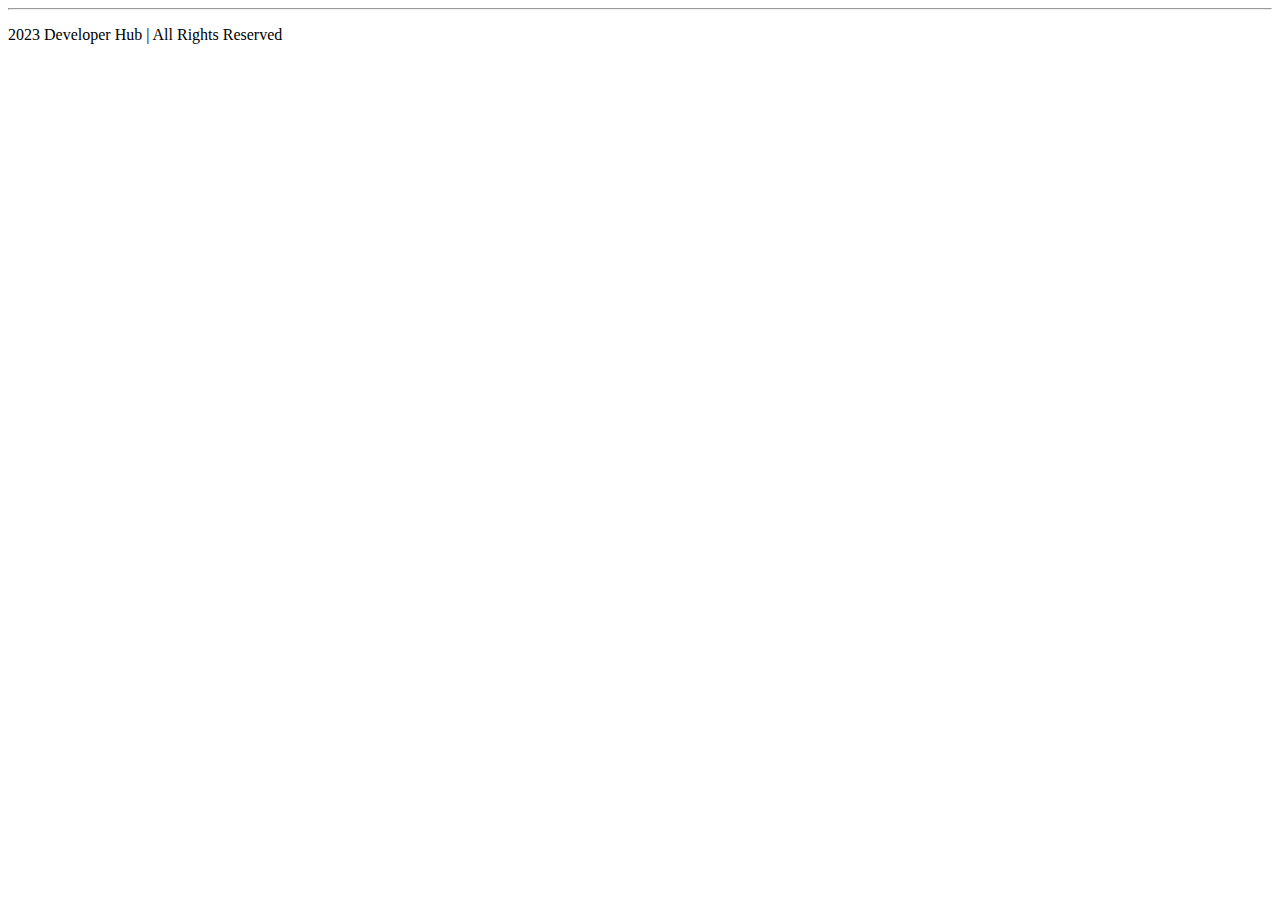
==== Project/index.html @ c6f5bf9e "Initial commit" ====
<!DOCTYPE html>
<html lang="en">
  <head>
    <meta charset="UTF-8" />
    <meta name="viewport" content="width=device-width, initial-scale=1.0" />
    <title>Google-Themed Developer Hub</title>
    <link rel="stylesheet" href="styles.css" />
  </head>
  <body>
    <div>
      <header>
        <nav>
          <!-- Step 1.1: Create a div for the logo container -->
          <!-- Step 1.2: Inside the div, add an image element for the logo and a paragraph for the brand name -->
          <!-- Step 1.3: Create an unordered list for navigation links -->
          <!-- Step 1.4: Inside the unordered list, include the navigation items: Home, Articles, Resources, Contact -->
        </nav>
        <section>
          <!-- Step 2.1: Create a div for the container of the introductory part -->
          <!-- Step 2.2: Inside the div, create a heading for the main title of the website, "Developer Hub" -->
          <!-- Step 2.3: Inside the div, create a paragraph describing the website. Example: "Your journey to mastering web development starts here..." -->
        </section>
      </header>

      <main>
        <div>
          <!-- Step 3.1: Create a div to contain the main blog posts -->
          <article>
            <!-- Step 3.2: Create an article element to group individual blog posts -->
            <div>
              <!-- Step 3.3: Create a div for a single blog post -->
              <div>
                <!-- Step 3.4: Inside the blog post div, create a div for the "post-image" -->
                <!-- Add an image for the blog post: src="assets/images/post1.jpg", alt="HTML & CSS Code Snippet" -->
              </div>
              <div>
                <!-- Step 3.5: Inside the blog post div, create a div for the "post-content" -->
                <!-- Create an h2 for the blog post title -->
                <!-- Add a paragraph for the post metadata (e.g., "Posted on November 15, 2023 by Google Dev Team") -->
                <!-- Add a paragraph for the post summary (e.g., "Creating an effective website starts with solid HTML...") -->
              </div>
            </div>

            <!-- Step 3.6: Using the instructions above, create two more blog posts -->
            <div>
              <!-- Include the following for this post: src="assets/images/post2.png", title="Building Dynamic UI with JavaScript", metadata="Posted on November 14, 2023 by Google Dev Team", summary="From interactive forms to dynamic content, JavaScript brings your website to life..." -->
            </div>
            <div>
              <!-- Include the following for this post: src="assets/images/post3.jpeg", title="Unlocking the Magic of CSS Flexbox", metadata="Posted on November 13, 2023 by Google Dev Team", summary="Learn how to create responsive and dynamic layouts with CSS Flexbox..." -->
            </div>
          </article>
        </div>

        <aside>
          <!-- Step 4.1: Create an aside section for the sidebar -->
          <div>
            <!-- Step 4.2: Create a div for "popular-posts-side" -->
            <!-- Step 4.3: Add a subheading for the popular posts, e.g., "Top Picks" -->
            <!-- Step 4.4: Inside the "popular-posts-side", create multiple divs for popular posts -->
            <div>
              <!-- For this post, include: src="assets/images/aside1.jpg", title="Getting Started with JavaScript", description="Explore the essentials of JavaScript for beginners..." -->
            </div>
            <div>
              <!-- For this post, include: src="assets/images/aside2.png", title="CSS Grid Mastery", description="Learn how to create flexible layouts with CSS Grid..." -->
            </div>
            <div>
              <!-- For this post, include: src="assets/images/aside3.jpg", title="Responsive Design Essentials", description="Tips and tricks to build responsive websites in 2024..." -->
            </div>
          </div>

          <div>
            <!-- Step 4.5: Create a div for "social-side" -->
            <!-- Add a subheading, e.g., "Follow Us" -->
            <!-- Add anchor tags with social media images for Facebook, Twitter, Instagram, and LinkedIn -->
          </div>
        </aside>
      </main>

      <footer>
        <!-- Step 5.1: Create a div for the "footerBoxes" -->
        <div>
          <!-- Step 5.2: Inside the div, create individual "footerBox" divs for Privacy Policy, Terms of Service, and Support -->
          <!-- For Privacy Policy: Add an h3, an hr, and a paragraph explaining the policy -->
          <!-- For Terms of Service: Add an h3, an hr, and a paragraph explaining the terms -->
          <!-- For Support: Add an h3, an hr, and a paragraph explaining how to contact support -->
        </div>
        <hr />
        <!-- Step 5.3: Add a horizontal line as a separator -->
        <p>2023 Developer Hub | All Rights Reserved</p>
        <!-- Step 5.4: Add a paragraph for the copyright notice -->
      </footer>
    </div>
  </body>
</html>
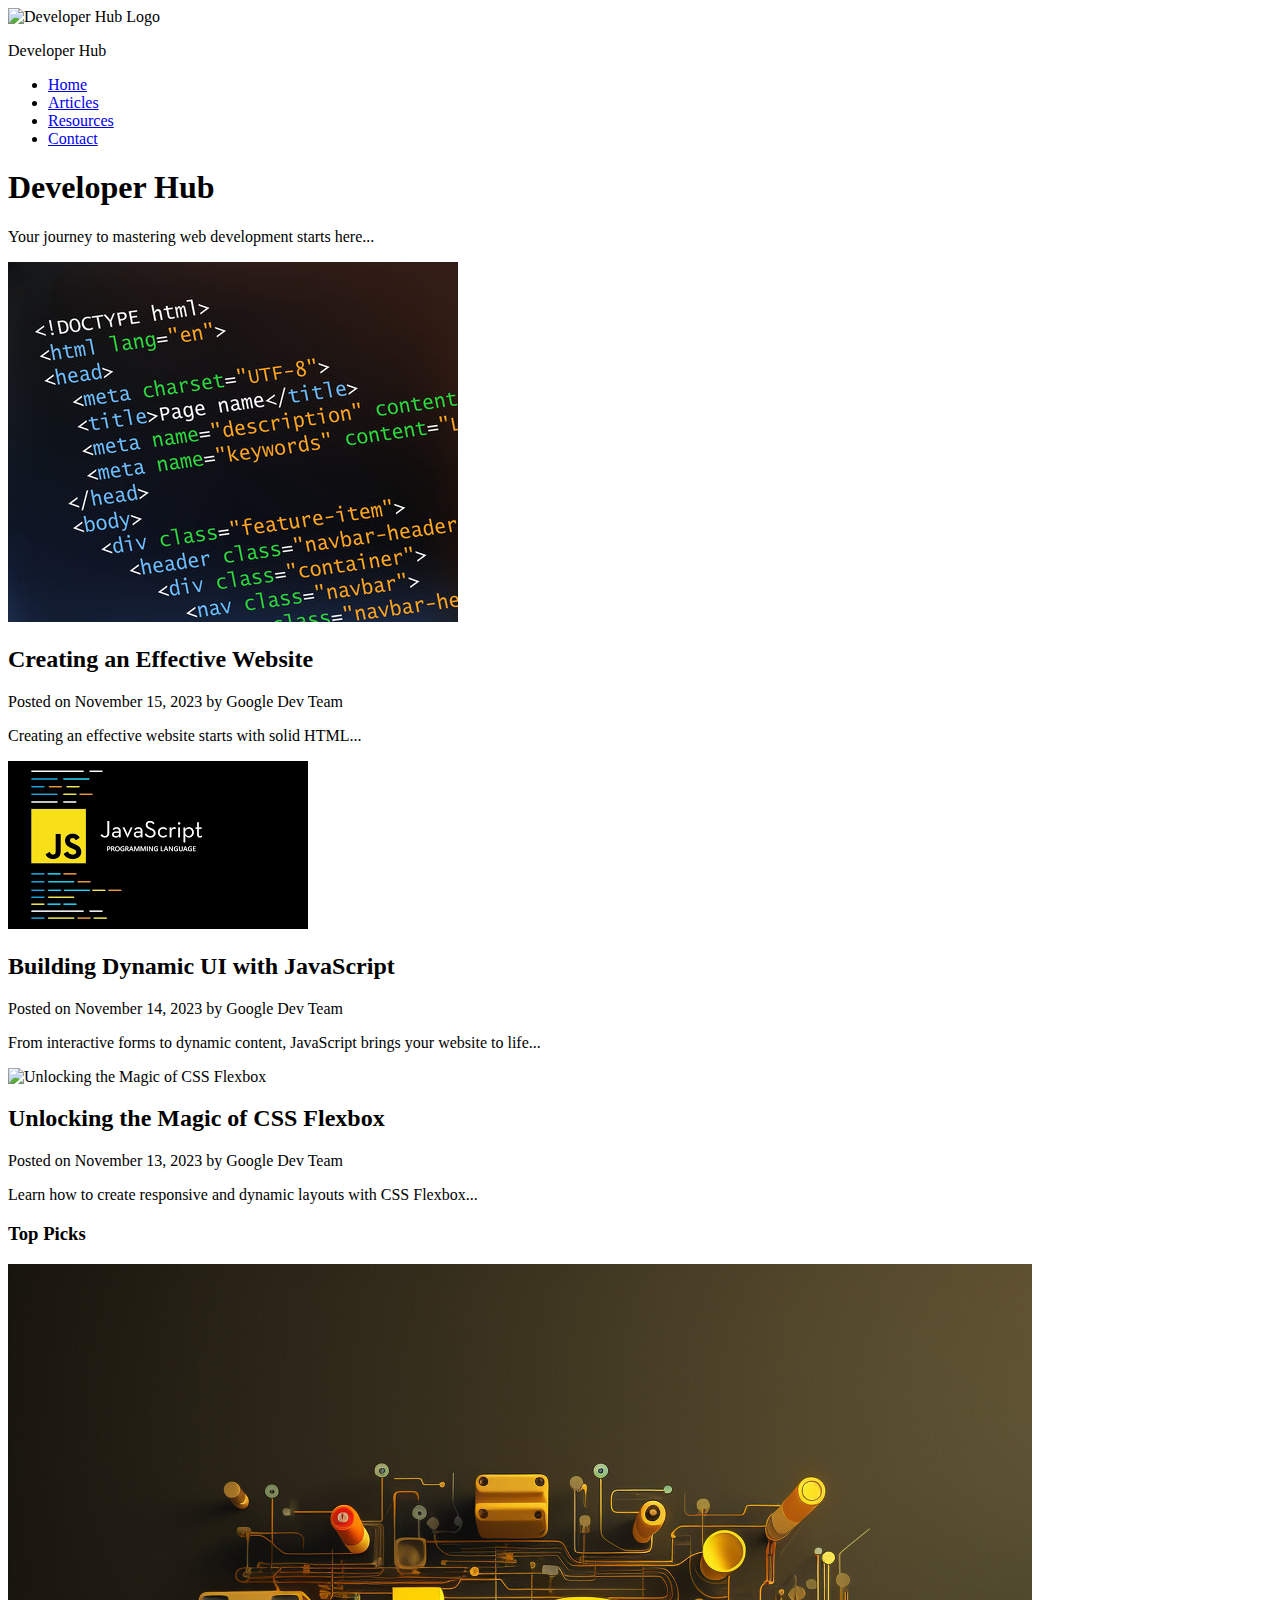
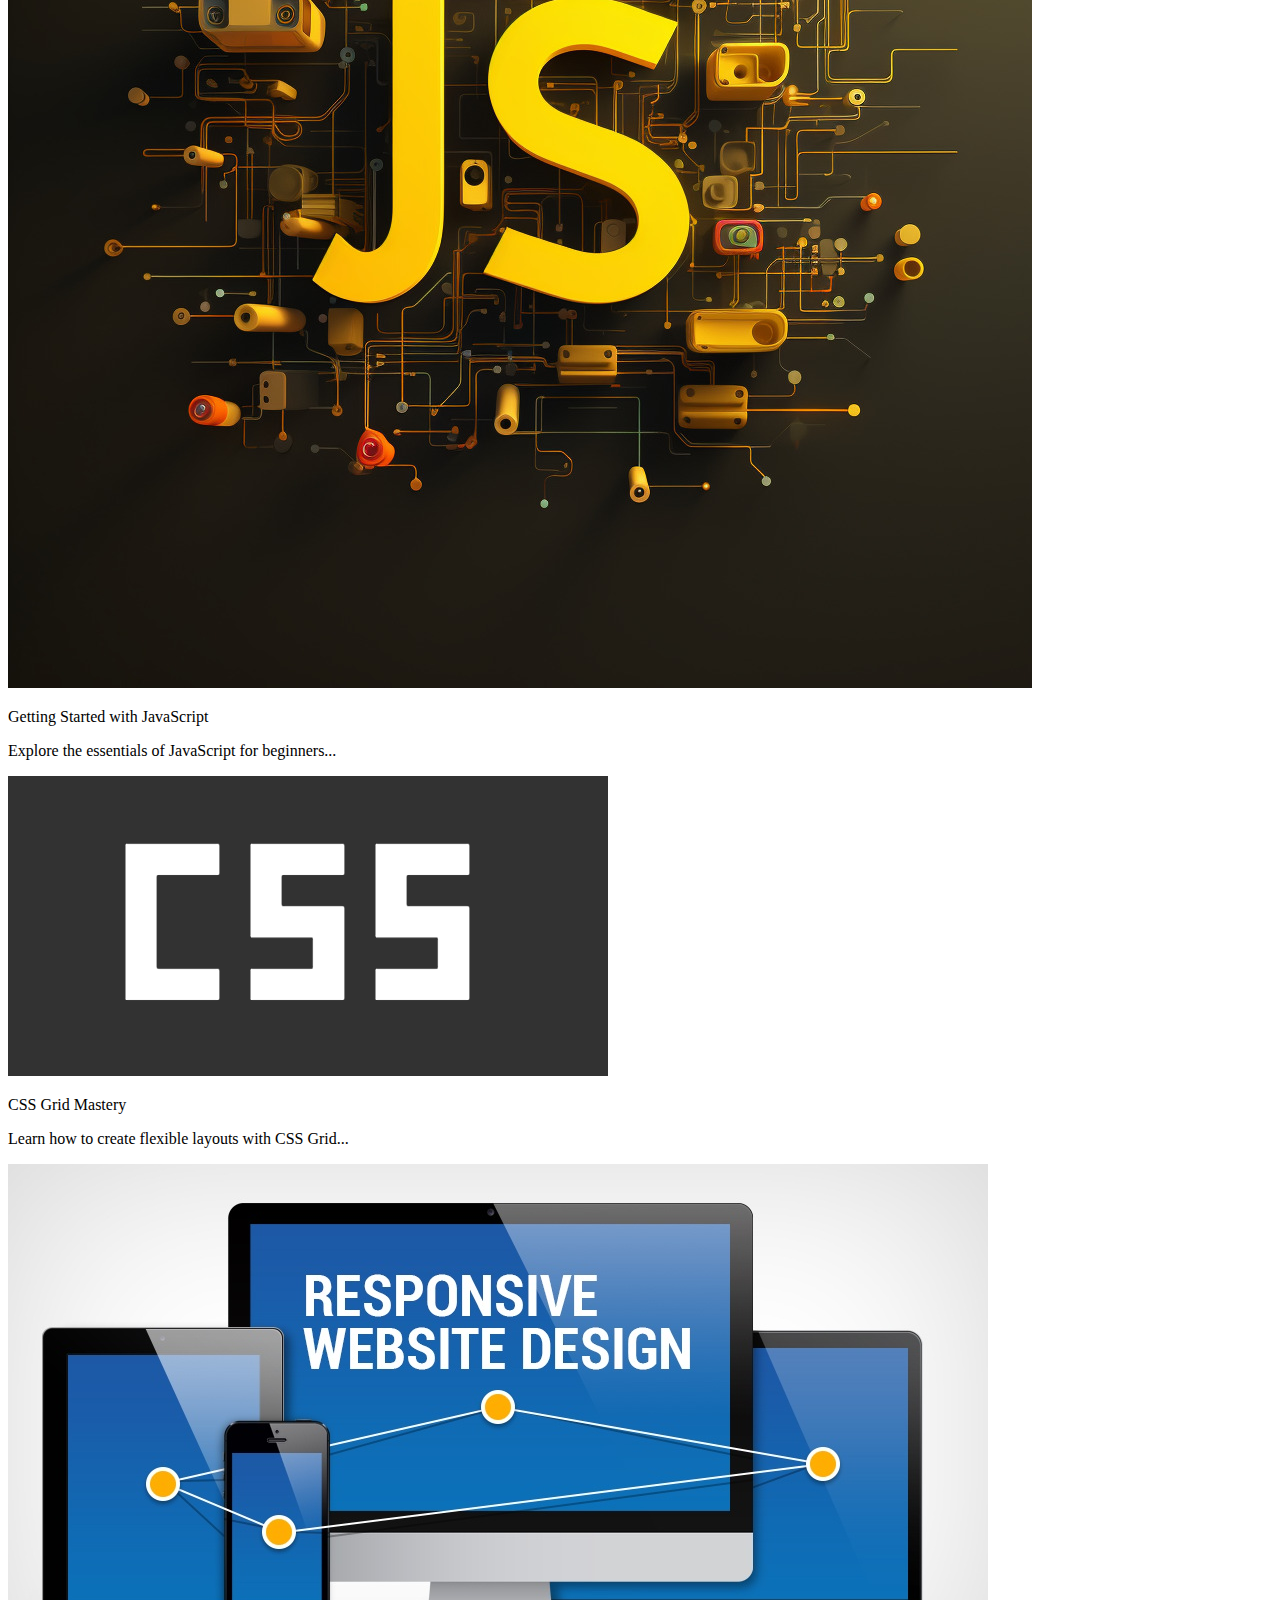
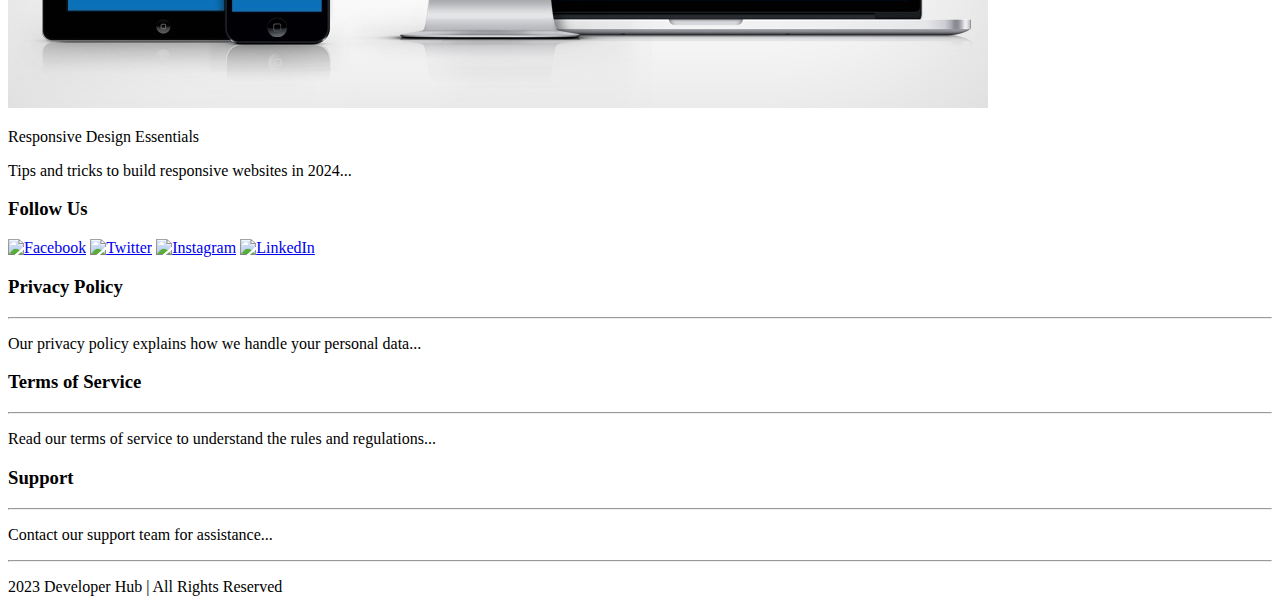
==== commit 2e0fa3dc: "Project folder" ====
--- a/Project/index.html
+++ b/Project/index.html
@@ -1,94 +1,162 @@
 <!DOCTYPE html>
 <html lang="en">
-  <head>
-    <meta charset="UTF-8" />
-    <meta name="viewport" content="width=device-width, initial-scale=1.0" />
-    <title>Google-Themed Developer Hub</title>
-    <link rel="stylesheet" href="styles.css" />
-  </head>
-  <body>
-    <div>
-      <header>
-        <nav>
-          <!-- Step 1.1: Create a div for the logo container -->
+
+<head>
+  <meta charset="UTF-8" />
+  <meta name="viewport" content="width=device-width, initial-scale=1.0" />
+  <title>Google-Themed Developer Hub</title>
+  <link rel="stylesheet" href="styles.css" />
+</head>
+
+<body>
+  <div>
+    <header>
+      <nav>
+        <!-- Step 1.1: Create a div for the logo container -->
+        <div>
           <!-- Step 1.2: Inside the div, add an image element for the logo and a paragraph for the brand name -->
-          <!-- Step 1.3: Create an unordered list for navigation links -->
+          <img src="assets/images/logo.png" alt="Developer Hub Logo" />
+          <p>Developer Hub</p>
+        </div>
+        <!-- Step 1.3: Create an unordered list for navigation links -->
+        <ul>
           <!-- Step 1.4: Inside the unordered list, include the navigation items: Home, Articles, Resources, Contact -->
-        </nav>
-        <section>
-          <!-- Step 2.1: Create a div for the container of the introductory part -->
+          <li><a href="#">Home</a></li>
+          <li><a href="#">Articles</a></li>
+          <li><a href="#">Resources</a></li>
+          <li><a href="#">Contact</a></li>
+        </ul>
+      </nav>
+      <section>
+        <!-- Step 2.1: Create a div for the container of the introductory part -->
+        <div>
           <!-- Step 2.2: Inside the div, create a heading for the main title of the website, "Developer Hub" -->
+          <h1>Developer Hub</h1>
           <!-- Step 2.3: Inside the div, create a paragraph describing the website. Example: "Your journey to mastering web development starts here..." -->
-        </section>
-      </header>
+          <p>Your journey to mastering web development starts here...</p>
+        </div>
+      </section>
+    </header>
 
-      <main>
-        <div>
-          <!-- Step 3.1: Create a div to contain the main blog posts -->
-          <article>
-            <!-- Step 3.2: Create an article element to group individual blog posts -->
+    <main>
+      <div>
+        <!-- Step 3.1: Create a div to contain the main blog posts -->
+        <article>
+          <!-- Step 3.2: Create an article element to group individual blog posts -->
+          <div>
+            <!-- Step 3.3: Create a div for a single blog post -->
             <div>
-              <!-- Step 3.3: Create a div for a single blog post -->
-              <div>
-                <!-- Step 3.4: Inside the blog post div, create a div for the "post-image" -->
-                <!-- Add an image for the blog post: src="assets/images/post1.jpg", alt="HTML & CSS Code Snippet" -->
-              </div>
-              <div>
-                <!-- Step 3.5: Inside the blog post div, create a div for the "post-content" -->
-                <!-- Create an h2 for the blog post title -->
-                <!-- Add a paragraph for the post metadata (e.g., "Posted on November 15, 2023 by Google Dev Team") -->
-                <!-- Add a paragraph for the post summary (e.g., "Creating an effective website starts with solid HTML...") -->
-              </div>
-            </div>
-
-            <!-- Step 3.6: Using the instructions above, create two more blog posts -->
-            <div>
-              <!-- Include the following for this post: src="assets/images/post2.png", title="Building Dynamic UI with JavaScript", metadata="Posted on November 14, 2023 by Google Dev Team", summary="From interactive forms to dynamic content, JavaScript brings your website to life..." -->
+              <!-- Step 3.4: Inside the blog post div, create a div for the "post-image" -->
+              <!-- Add an image for the blog post: src="assets/images/post1.jpg", alt="HTML & CSS Code Snippet" -->
+              <img src="assets/images/post1.jpg" alt="HTML & CSS Code Snippet" />
             </div>
             <div>
-              <!-- Include the following for this post: src="assets/images/post3.jpeg", title="Unlocking the Magic of CSS Flexbox", metadata="Posted on November 13, 2023 by Google Dev Team", summary="Learn how to create responsive and dynamic layouts with CSS Flexbox..." -->
+              <!-- Step 3.5: Inside the blog post div, create a div for the "post-content" -->
+              <!-- Create an h2 for the blog post title -->
+              <h2>Creating an Effective Website</h2>
+              <!-- Add a paragraph for the post metadata (e.g., "Posted on November 15, 2023 by Google Dev Team") -->
+              <p>Posted on November 15, 2023 by Google Dev Team</p>
+              <!-- Add a paragraph for the post summary (e.g., "Creating an effective website starts with solid HTML...") -->
+              <p>Creating an effective website starts with solid HTML...</p>
             </div>
-          </article>
-        </div>
+          </div>
 
-        <aside>
-          <!-- Step 4.1: Create an aside section for the sidebar -->
+          <!-- Step 3.6: Using the instructions above, create two more blog posts -->
           <div>
-            <!-- Step 4.2: Create a div for "popular-posts-side" -->
+            <!-- Include the following for this post: src="assets/images/post2.png", title="Building Dynamic UI with JavaScript", metadata="Posted on November 14, 2023 by Google Dev Team", summary="From interactive forms to dynamic content, JavaScript brings your website to life..." -->
+            <div>
+              <img src="assets/images/post2.png" alt="Building Dynamic UI with JavaScript" />
+            </div>
+            <div>
+              <h2>Building Dynamic UI with JavaScript</h2>
+              <p>Posted on November 14, 2023 by Google Dev Team</p>
+              <p>From interactive forms to dynamic content, JavaScript brings your website to life...</p>
+            </div>
+          </div>
+          <div>
+            <!-- Include the following for this post: src="assets/images/post3.jpeg", title="Unlocking the Magic of CSS Flexbox", metadata="Posted on November 13, 2023 by Google Dev Team", summary="Learn how to create responsive and dynamic layouts with CSS Flexbox..." -->
+            <div>
+              <img src="assets/images/post3.jpeg" alt="Unlocking the Magic of CSS Flexbox" />
+            </div>
+            <div>
+              <h2>Unlocking the Magic of CSS Flexbox</h2>
+              <p>Posted on November 13, 2023 by Google Dev Team</p>
+              <p>Learn how to create responsive and dynamic layouts with CSS Flexbox...</p>
+            </div>
+          </div>
+        </article>
+      </div>
+
+      <aside>
+        <!-- Step 4.1: Create an aside section for the sidebar -->
+        <div>
+          <!-- Step 4.2: Create a div for "popular-posts-side" -->
+          <div>
             <!-- Step 4.3: Add a subheading for the popular posts, e.g., "Top Picks" -->
+            <h3>Top Picks</h3>
             <!-- Step 4.4: Inside the "popular-posts-side", create multiple divs for popular posts -->
             <div>
               <!-- For this post, include: src="assets/images/aside1.jpg", title="Getting Started with JavaScript", description="Explore the essentials of JavaScript for beginners..." -->
+              <img src="assets/images/aside1.jpg" alt="Getting Started with JavaScript" />
+              <p>Getting Started with JavaScript</p>
+              <p>Explore the essentials of JavaScript for beginners...</p>
             </div>
             <div>
               <!-- For this post, include: src="assets/images/aside2.png", title="CSS Grid Mastery", description="Learn how to create flexible layouts with CSS Grid..." -->
+              <img src="assets/images/aside2.png" alt="CSS Grid Mastery" />
+              <p>CSS Grid Mastery</p>
+              <p>Learn how to create flexible layouts with CSS Grid...</p>
             </div>
             <div>
               <!-- For this post, include: src="assets/images/aside3.jpg", title="Responsive Design Essentials", description="Tips and tricks to build responsive websites in 2024..." -->
+              <img src="assets/images/aside3.jpg" alt="Responsive Design Essentials" />
+              <p>Responsive Design Essentials</p>
+              <p>Tips and tricks to build responsive websites in 2024...</p>
             </div>
           </div>
 
           <div>
             <!-- Step 4.5: Create a div for "social-side" -->
-            <!-- Add a subheading, e.g., "Follow Us" -->
+            <h3>Follow Us</h3>
             <!-- Add anchor tags with social media images for Facebook, Twitter, Instagram, and LinkedIn -->
+            <a href="#"><img src="assets/images/facebook.png" alt="Facebook" /></a>
+            <a href="#"><img src="assets/images/twitter.png" alt="Twitter" /></a>
+            <a href="#"><img src="assets/images/instagram.png" alt="Instagram" /></a>
+            <a href="#"><img src="assets/images/linkedin.png" alt="LinkedIn" /></a>
           </div>
-        </aside>
-      </main>
+        </div>
+      </aside>
+    </main>
 
-      <footer>
-        <!-- Step 5.1: Create a div for the "footerBoxes" -->
+    <footer>
+      <!-- Step 5.1: Create a div for the "footerBoxes" -->
+      <div>
+        <!-- Step 5.2: Inside the div, create individual "footerBox" divs for Privacy Policy, Terms of Service, and Support -->
         <div>
-          <!-- Step 5.2: Inside the div, create individual "footerBox" divs for Privacy Policy, Terms of Service, and Support -->
           <!-- For Privacy Policy: Add an h3, an hr, and a paragraph explaining the policy -->
+          <h3>Privacy Policy</h3>
+          <hr />
+          <p>Our privacy policy explains how we handle your personal data...</p>
+        </div>
+        <div>
           <!-- For Terms of Service: Add an h3, an hr, and a paragraph explaining the terms -->
+          <h3>Terms of Service</h3>
+          <hr />
+          <p>Read our terms of service to understand the rules and regulations...</p>
+        </div>
+        <div>
           <!-- For Support: Add an h3, an hr, and a paragraph explaining how to contact support -->
+          <h3>Support</h3>
+          <hr />
+          <p>Contact our support team for assistance...</p>
         </div>
-        <hr />
-        <!-- Step 5.3: Add a horizontal line as a separator -->
-        <p>2023 Developer Hub | All Rights Reserved</p>
-        <!-- Step 5.4: Add a paragraph for the copyright notice -->
-      </footer>
-    </div>
-  </body>
-</html>
+      </div>
+      <hr />
+      <!-- Step 5.3: Add a horizontal line as a separator -->
+      <p>2023 Developer Hub | All Rights Reserved</p>
+      <!-- Step 5.4: Add a paragraph for the copyright notice -->
+    </footer>
+  </div>
+</body>
+
+</html>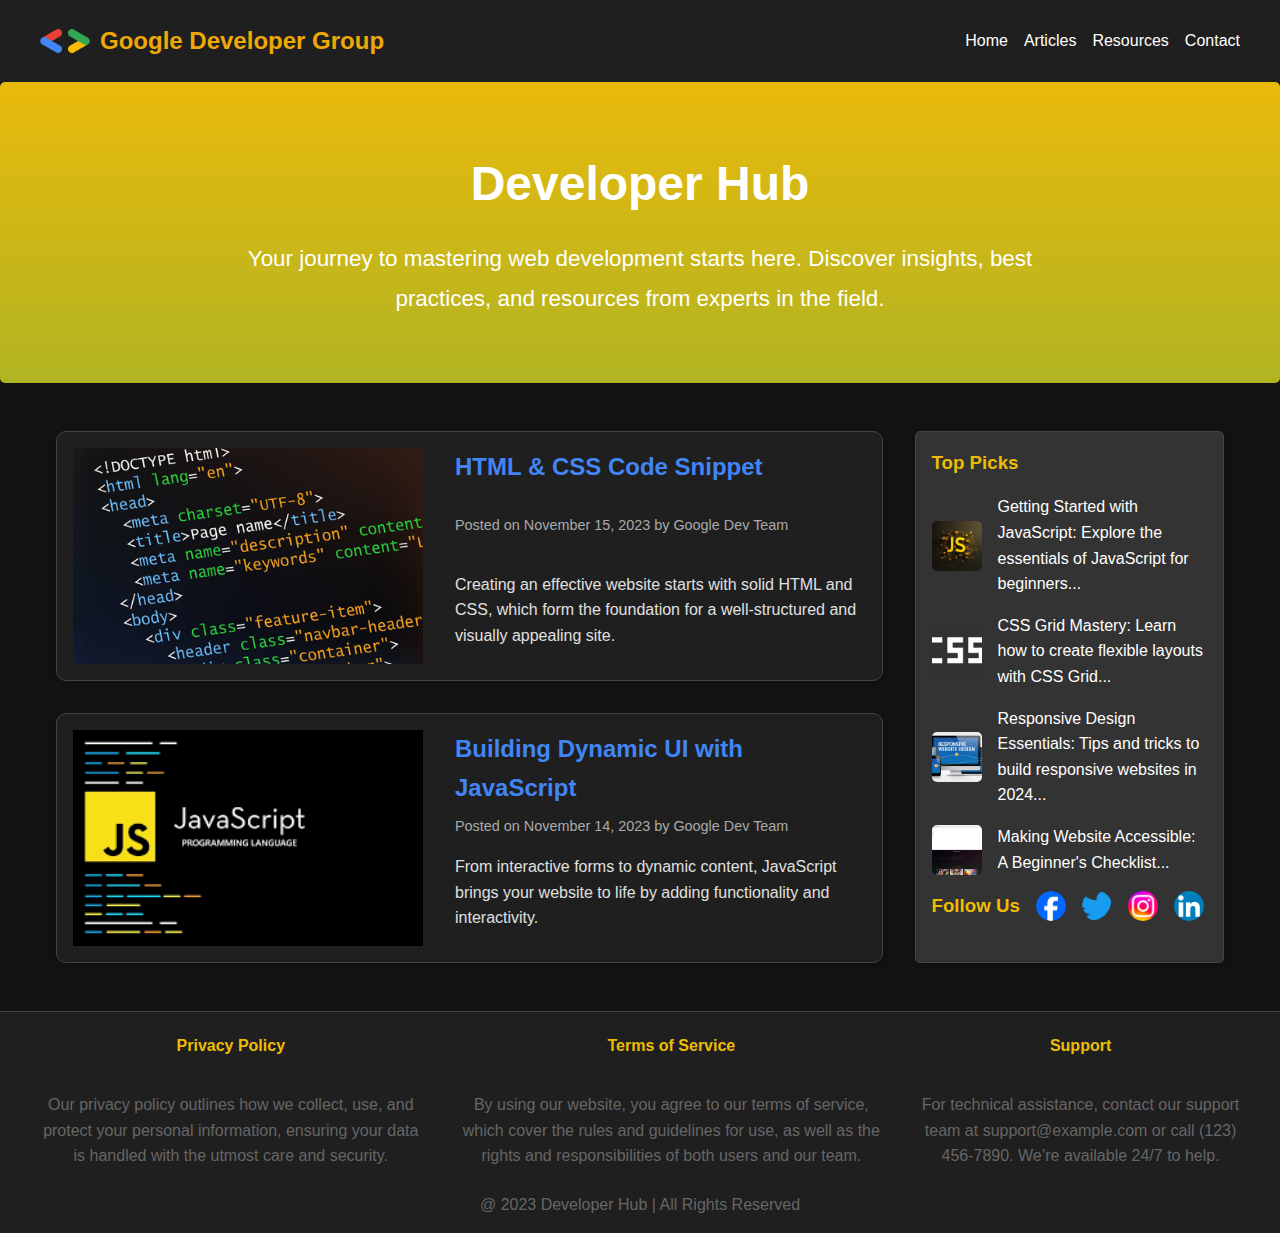
==== commit bdabcd4a: "FINAL CHANGES" ====
--- a/Project/index.html
+++ b/Project/index.html
@@ -5,155 +5,152 @@
   <meta charset="UTF-8" />
   <meta name="viewport" content="width=device-width, initial-scale=1.0" />
   <title>Google-Themed Developer Hub</title>
-  <link rel="stylesheet" href="styles.css" />
+  <link rel="stylesheet" href="style.css" />
 </head>
 
 <body>
   <div>
     <header>
-      <nav>
+      <nav class="navbar">
         <!-- Step 1.1: Create a div for the logo container -->
-        <div>
-          <!-- Step 1.2: Inside the div, add an image element for the logo and a paragraph for the brand name -->
-          <img src="assets/images/logo.png" alt="Developer Hub Logo" />
-          <p>Developer Hub</p>
+        <div class="navbar--container">
+          <div class="logo-container">
+            <!-- Step 1.2: Inside the div, add an image element for the logo and a paragraph for the brand name -->
+            <img src="assets/images/GDG-LOGO.png" alt="Logo" class="logo-img-container">
+            <p>Google Developer Group</p>
+          </div>
+          <!-- Step 1.3: Create an unordered list for navigation links -->
+          <ul class="nav-links-container">
+            <!-- Step 1.4: Inside the unordered list, include the navigation items: Home, Articles, Resources, Contact -->
+            <li><a href="#">Home</a></li>
+            <li><a href="#">Articles</a></li>
+            <li><a href="#">Resources</a></li>
+            <li><a href="#">Contact</a></li>
+          </ul>
         </div>
-        <!-- Step 1.3: Create an unordered list for navigation links -->
-        <ul>
-          <!-- Step 1.4: Inside the unordered list, include the navigation items: Home, Articles, Resources, Contact -->
-          <li><a href="#">Home</a></li>
-          <li><a href="#">Articles</a></li>
-          <li><a href="#">Resources</a></li>
-          <li><a href="#">Contact</a></li>
-        </ul>
       </nav>
-      <section>
+
+      <section class="header-banner-container">
         <!-- Step 2.1: Create a div for the container of the introductory part -->
         <div>
           <!-- Step 2.2: Inside the div, create a heading for the main title of the website, "Developer Hub" -->
           <h1>Developer Hub</h1>
           <!-- Step 2.3: Inside the div, create a paragraph describing the website. Example: "Your journey to mastering web development starts here..." -->
-          <p>Your journey to mastering web development starts here...</p>
+          <p>Your journey to mastering web development starts here. Discover insights, best practices, and resources
+            from experts in the field.</p>
         </div>
       </section>
     </header>
 
-    <main>
-      <div>
-        <!-- Step 3.1: Create a div to contain the main blog posts -->
+    <main class="main">
+      <!-- Step 3.1: Create a div to contain the main blog posts -->
+      <div class="main-posts">
+        <!-- Step 3.2: Create an article element to group individual blog posts -->
         <article>
-          <!-- Step 3.2: Create an article element to group individual blog posts -->
-          <div>
-            <!-- Step 3.3: Create a div for a single blog post -->
-            <div>
-              <!-- Step 3.4: Inside the blog post div, create a div for the "post-image" -->
-              <!-- Add an image for the blog post: src="assets/images/post1.jpg", alt="HTML & CSS Code Snippet" -->
-              <img src="assets/images/post1.jpg" alt="HTML & CSS Code Snippet" />
-            </div>
-            <div>
-              <!-- Step 3.5: Inside the blog post div, create a div for the "post-content" -->
-              <!-- Create an h2 for the blog post title -->
-              <h2>Creating an Effective Website</h2>
-              <!-- Add a paragraph for the post metadata (e.g., "Posted on November 15, 2023 by Google Dev Team") -->
-              <p>Posted on November 15, 2023 by Google Dev Team</p>
-              <!-- Add a paragraph for the post summary (e.g., "Creating an effective website starts with solid HTML...") -->
-              <p>Creating an effective website starts with solid HTML...</p>
-            </div>
+          <!-- Step 3.3: Create a div for a single blog post -->
+          <div class="post-image">
+            <!-- Step 3.4: Inside the blog post div, create a div for the "post-image" -->
+            <!-- Add an image for the blog post: src="assets/images/post1.jpg", alt="HTML & CSS Code Snippet" -->
+            <img src="assets/images/post1.jpg" alt="HTML & CSS Code Snippet">
           </div>
+          <!-- Step 3.5: Inside the blog post div, create a div for the "post-content" -->
+          <div class="post-content">
+            <!-- Create an h2 for the blog post title -->
+            <h2>HTML & CSS Code Snippet</h2>
+            <!-- Add a paragraph for the post metadata (e.g., "Posted on November 15, 2023 by Google Dev Team") -->
+            <p class="post-meta">Posted on November 15, 2023 by Google Dev Team</p>
+            <!-- Add a paragraph for the post summary (e.g., "Creating an effective website starts with solid HTML...") -->
+            <p class="summary">Creating an effective website starts with solid HTML and CSS, which form the foundation
+              for a well-structured and visually appealing site.</p>
+          </div>
+        </article>
 
+        <article>
           <!-- Step 3.6: Using the instructions above, create two more blog posts -->
-          <div>
-            <!-- Include the following for this post: src="assets/images/post2.png", title="Building Dynamic UI with JavaScript", metadata="Posted on November 14, 2023 by Google Dev Team", summary="From interactive forms to dynamic content, JavaScript brings your website to life..." -->
-            <div>
-              <img src="assets/images/post2.png" alt="Building Dynamic UI with JavaScript" />
-            </div>
-            <div>
-              <h2>Building Dynamic UI with JavaScript</h2>
-              <p>Posted on November 14, 2023 by Google Dev Team</p>
-              <p>From interactive forms to dynamic content, JavaScript brings your website to life...</p>
-            </div>
+          <div class="post-image">
+            <!-- Include the following for this post: src="assets/images/post2.png", alt="Building Dynamic UI with JavaScript" -->
+            <img src="assets/images/post2.png" alt="Building Dynamic UI with JavaScript">
           </div>
-          <div>
-            <!-- Include the following for this post: src="assets/images/post3.jpeg", title="Unlocking the Magic of CSS Flexbox", metadata="Posted on November 13, 2023 by Google Dev Team", summary="Learn how to create responsive and dynamic layouts with CSS Flexbox..." -->
-            <div>
-              <img src="assets/images/post3.jpeg" alt="Unlocking the Magic of CSS Flexbox" />
-            </div>
-            <div>
-              <h2>Unlocking the Magic of CSS Flexbox</h2>
-              <p>Posted on November 13, 2023 by Google Dev Team</p>
-              <p>Learn how to create responsive and dynamic layouts with CSS Flexbox...</p>
-            </div>
+          <div class="post-content">
+            <h2>Building Dynamic UI with JavaScript</h2>
+            <p class="post-meta">Posted on November 14, 2023 by Google Dev Team</p>
+            <p class="summary">From interactive forms to dynamic content, JavaScript brings your website to life by
+              adding functionality and interactivity.</p>
           </div>
         </article>
       </div>
 
-      <aside>
-        <!-- Step 4.1: Create an aside section for the sidebar -->
+      <!-- Step 4.1: Create an aside section for the sidebar -->
+      <aside class="sidebar">
+        <!-- Step 4.2: Create a div for "popular-posts-side" -->
+        <div class="popular-post-side">
+          <!-- Step 4.3: Add a subheading for the popular posts, e.g., "Top Picks" -->
+          <h3>Top Picks</h3>
+          <!-- Step 4.4: Inside the "popular-posts-side", create multiple divs for popular posts -->
+          <div class="popular-post">
+            <!-- For this post, include: src="assets/images/aside1.jpg", title="Getting Started with JavaScript", description="Explore the essentials of JavaScript for beginners..." -->
+            <img src="assets/images/aside1.jpg" alt="Getting Started with JavaScript">
+            <a href="#">Getting Started with JavaScript: Explore the essentials of JavaScript for beginners...</a>
+          </div>
+          <div class="popular-post">
+            <!-- For this post, include: src="assets/images/aside2.png", title="CSS Grid Mastery", description="Learn how to create flexible layouts with CSS Grid..." -->
+            <img src="assets/images/aside2.png" alt="CSS Grid Mastery">
+            <a href="#">CSS Grid Mastery: Learn how to create flexible layouts with CSS Grid...</a>
+          </div>
+          <div class="popular-post">
+            <!-- For this post, include: src="assets/images/aside3.jpg", title="Responsive Design Essentials", description="Tips and tricks to build responsive websites in 2024..." -->
+            <img src="assets/images/aside3.jpg" alt="Responsive Design Essentials">
+            <a href="#">Responsive Design Essentials: Tips and tricks to build responsive websites in 2024...</a>
+          </div>
+          <div class="popular-post">
+            <!-- For this post, include: src="assets/images/aside3.jpg", title="Responsive Design Essentials", description="Tips and tricks to build responsive websites in 2024..." -->
+            <img src="assets/images/aside4.png" alt="Responsive Design Essentials">
+            <a href="#">Making Website Accessible: A Beginner's Checklist...</a>
+          </div>
+        </div>
+
         <div>
-          <!-- Step 4.2: Create a div for "popular-posts-side" -->
-          <div>
-            <!-- Step 4.3: Add a subheading for the popular posts, e.g., "Top Picks" -->
-            <h3>Top Picks</h3>
-            <!-- Step 4.4: Inside the "popular-posts-side", create multiple divs for popular posts -->
-            <div>
-              <!-- For this post, include: src="assets/images/aside1.jpg", title="Getting Started with JavaScript", description="Explore the essentials of JavaScript for beginners..." -->
-              <img src="assets/images/aside1.jpg" alt="Getting Started with JavaScript" />
-              <p>Getting Started with JavaScript</p>
-              <p>Explore the essentials of JavaScript for beginners...</p>
-            </div>
-            <div>
-              <!-- For this post, include: src="assets/images/aside2.png", title="CSS Grid Mastery", description="Learn how to create flexible layouts with CSS Grid..." -->
-              <img src="assets/images/aside2.png" alt="CSS Grid Mastery" />
-              <p>CSS Grid Mastery</p>
-              <p>Learn how to create flexible layouts with CSS Grid...</p>
-            </div>
-            <div>
-              <!-- For this post, include: src="assets/images/aside3.jpg", title="Responsive Design Essentials", description="Tips and tricks to build responsive websites in 2024..." -->
-              <img src="assets/images/aside3.jpg" alt="Responsive Design Essentials" />
-              <p>Responsive Design Essentials</p>
-              <p>Tips and tricks to build responsive websites in 2024...</p>
-            </div>
-          </div>
-
-          <div>
-            <!-- Step 4.5: Create a div for "social-side" -->
+          <!-- Step 4.5: Create a div for "social-side" -->
+          <div class="social-side">
+            <!-- Add a subheading, e.g., "Follow Us" -->
             <h3>Follow Us</h3>
             <!-- Add anchor tags with social media images for Facebook, Twitter, Instagram, and LinkedIn -->
-            <a href="#"><img src="assets/images/facebook.png" alt="Facebook" /></a>
-            <a href="#"><img src="assets/images/twitter.png" alt="Twitter" /></a>
-            <a href="#"><img src="assets/images/instagram.png" alt="Instagram" /></a>
-            <a href="#"><img src="assets/images/linkedin.png" alt="LinkedIn" /></a>
+            <a href="#"><img src="assets/images/facebook.png" alt="Facebook"></a>
+            <a href="#"><img src="assets/images/twitter.png" alt="Twitter"></a>
+            <a href="#"><img src="assets/images/instagram.png" alt="Instagram"></a>
+            <a href="#"><img src="assets/images/linkedin.png" alt="LinkedIn"></a>
           </div>
-        </div>
       </aside>
     </main>
 
-    <footer>
+    <footer class="footer">
       <!-- Step 5.1: Create a div for the "footerBoxes" -->
-      <div>
+      <div class="footer-boxes">
         <!-- Step 5.2: Inside the div, create individual "footerBox" divs for Privacy Policy, Terms of Service, and Support -->
-        <div>
+        <div class="footer-content">
           <!-- For Privacy Policy: Add an h3, an hr, and a paragraph explaining the policy -->
           <h3>Privacy Policy</h3>
-          <hr />
-          <p>Our privacy policy explains how we handle your personal data...</p>
+          <p>Our privacy policy outlines how we collect, use, and protect your personal information, ensuring your data
+            is handled with the utmost care and security.</p>
         </div>
-        <div>
+        <hr />
+        <div class="footer-content">
           <!-- For Terms of Service: Add an h3, an hr, and a paragraph explaining the terms -->
           <h3>Terms of Service</h3>
-          <hr />
-          <p>Read our terms of service to understand the rules and regulations...</p>
+          <p>By using our website, you agree to our terms of service, which cover the rules and guidelines for use, as
+            well as the rights and responsibilities of both users and our team.</p>
         </div>
-        <div>
+        <hr />
+        <div class="footer-content">
           <!-- For Support: Add an h3, an hr, and a paragraph explaining how to contact support -->
           <h3>Support</h3>
-          <hr />
-          <p>Contact our support team for assistance...</p>
+          <p>For technical assistance, contact our support team at support@example.com or call (123) 456-7890. We’re
+            available 24/7 to help.</p>
         </div>
       </div>
       <hr />
       <!-- Step 5.3: Add a horizontal line as a separator -->
-      <p>2023 Developer Hub | All Rights Reserved</p>
+      <p>@ 2023 Developer Hub | All Rights Reserved</p>
       <!-- Step 5.4: Add a paragraph for the copyright notice -->
     </footer>
   </div>
--- a/Project/style.css
+++ b/Project/style.css
@@ -0,0 +1,347 @@
+/* General Reset */
+/* Step 1: Reset default margins, padding, and box sizing for all elements */
+* {
+  margin: 0; 
+  padding: 0; 
+  box-sizing: border-box;
+}
+
+/* Step 2: Set global styles for the body */
+body {
+  font-family: "Roboto", sans-serif; 
+  line-height: 1.6; 
+  color: #1f1f1f; 
+  background-color: #121212; 
+  scroll-behavior: smooth;
+}
+
+/* Navigation Bar Styling */
+/* Step 3: Navigation Bar Styles */
+.navbar {
+  background-color: #1f1f1f; 
+  color: #fff; 
+  padding: 1rem 2rem; 
+  box-shadow: 0 2px 4px rgba(0, 0, 0, 0.1);
+}
+
+/* Step 4: Navbar Container Styles */
+.navbar--container {
+  display: flex; 
+  justify-content: space-between; 
+  align-items: center; 
+  max-width: 1200px; 
+  margin: 0 auto;
+  width: 100%;
+}
+
+/* Step 5: Logo Container Styles */
+.logo-container {
+  flex-shrink: 0;
+  font-size: 1.8rem;
+  display: flex; 
+  align-items: center; 
+  gap: 10px;
+}
+
+/* Step 6: Logo Image Styles */
+.logo-container img {
+  width: 50px; 
+  height: 50px; 
+  border-radius: 10%; 
+  object-fit: cover;
+}
+
+/* Step 7: Logo Text Styles */
+.logo-container p {
+  font-size: 1.5rem; 
+  font-weight: bold; 
+  color: #eea808;
+  flex-grow: 1;
+}
+
+/* Step 8: Navigation Links Container Styles */
+.nav-links-container {
+  display: flex; 
+  gap: 1rem; 
+  list-style: none;
+  align-items: center;
+}
+
+/* Step 9: Navigation Link Styles */
+.nav-links-container a {
+  color: #fff; 
+  text-decoration: none; 
+  font-weight: 500; 
+  transition: color 0.3s;
+}
+
+/* Step 10: Navigation Link Hover Styles */
+.nav-links-container a:hover {
+  color: #ff6347;
+}
+
+/* Header Banner Styling */
+/* Step 11: Header Banner Container Styles */
+.header-banner-container {
+  background: linear-gradient(rgb(233, 186, 11), rgb(177, 180, 34));
+  color: #fff; 
+  text-align: center; 
+  padding: 4rem 2rem; 
+  border-radius: 5px;
+}
+
+/* Step 12: Header Banner Heading Styles */
+.header-banner-container h1 {
+  font-size: 3rem;
+  font-weight: bold; 
+  margin-bottom: 1rem;
+}
+
+/* Step 13: Header Banner Paragraph Styles */
+.header-banner-container p {
+  font-size: 1.4rem;
+  max-width: 800px; 
+  margin: 0 auto; 
+  line-height: 1.8;
+}
+
+/* Main Section */
+/* Step 14: Main Content Container Styles */
+.main {
+  display: flex;
+  flex-wrap: wrap;
+  gap: 2rem; 
+  max-width: 1200px; 
+  margin: 2rem auto; 
+  padding: 1rem;
+}
+
+/* Step 15: Blog Post Container Styles */
+.main-posts {
+  flex: 3; 
+  display: flex; 
+  flex-direction: column; 
+  gap: 2rem;
+}
+
+/* Step 16: Individual Blog Post Styles */
+.main-posts article {
+  display: flex;
+  height: 250px;
+  flex-direction: row;
+  background-color: #1f1f1f; 
+  border: 1px solid #444; 
+  border-radius: 10px; 
+  overflow: hidden; 
+  box-shadow: 0 2px 4px rgba(0, 0, 0, 0.1);
+}
+
+/* Step 17: Blog Post Image Styles */
+.main-posts article img {
+  width: 350px; 
+  height: 100%; 
+  object-fit: cover;
+  flex-shrink: 0;
+  flex-grow: 0;
+}
+
+/* Step 18: Blog Post Content Container Styles */
+.main-posts article div {
+  padding: 1rem;
+  display: flex;
+  flex-direction: column;
+  justify-content: space-between;
+  flex-grow: 1;
+}
+
+/* Step 19: Blog Post Heading Styles */
+.main-posts h2 {
+  font-size: 1.5rem; 
+  color: #4285f4; 
+  margin-bottom: 0.5rem;
+}
+
+/* Step 20: Blog Post Metadata Styles */
+.post-meta {
+  font-size: 0.9rem; 
+  color: #aaa; 
+  margin-bottom: 1rem;
+}
+.summary {
+  font-size: 1rem; 
+  color: #e0e0e0; 
+  margin-bottom: 1rem;
+}
+
+/* Sidebar Styling */
+/* Step 21: Sidebar Container Styles */
+.sidebar {
+  flex: 1; 
+  background-color: #333; 
+  border: 1px solid #444; 
+  border-radius: 5px; 
+  padding: 1rem; 
+  box-shadow: 0 2px 4px rgba(0, 0, 0, 0.1);
+}
+
+/* Step 22: Sidebar Heading Styles */
+.sidebar h3 {
+  color: #edbc05; 
+  margin-bottom: 1rem;
+}
+
+/* Step 23: Popular Post Container Styles */
+.popular-post {
+  display: flex; 
+  align-items: center; 
+  margin-bottom: 1rem;
+}
+
+/* Step 24: Popular Post Image Styles */
+.popular-post img {
+  width: 50px; 
+  height: 50px; 
+  border-radius: 5px; 
+  object-fit: cover; 
+  margin-right: 1rem;
+}
+
+/* Step 25: Popular Post Link Styles */
+.popular-post a {
+  text-decoration: none; 
+  color: #fff; 
+  font-size: 1rem; 
+  transition: color 0.3s;
+}
+
+/* Step 26: Popular Post Link Hover Styles */
+.popular-post a:hover {
+  color: #ff6347;
+}
+
+.social-side {
+  display: flex;
+  flex-direction: row; 
+  gap: 1rem; 
+  margin-top: 1rem;
+}
+
+.social-side h3 {
+  align-items: center;
+  color: #edbc05; 
+  margin-bottom: 1rem;
+}
+
+.social-side img {
+  width: 30px; 
+  height: 30px; 
+  border-radius: 50%; 
+  object-fit: cover; 
+  transition: transform 0.3s;
+}
+
+/* Footer Styling */
+/* Step 27: Footer Container Styles */
+.footer {
+  background-color: #1f1f1f; 
+  color: #fff; 
+  padding: 1rem; 
+  margin-top: 2rem; 
+  text-align: center; 
+  border-top: 1px solid #444;
+}
+
+.footer-boxes {
+  display: flex; 
+  justify-content: center; 
+  gap: 1rem; 
+  max-width: 1200px; 
+  margin: 0 auto;
+}
+
+/* Step 28: Footer Content Styles */
+.footer-content {
+  display: flex; 
+  flex-wrap: wrap; 
+  justify-content: center; 
+  gap: 1rem; 
+  max-width: 1200px; 
+  margin: 5px 0;
+  text-align: center;
+}
+
+/* Step 29: Footer Heading Styles */
+.footer-content h3 {
+  font-size: 1rem;
+  margin-bottom: 1px; 
+  color: #edbc05;
+}
+
+.footer-boxes hr {
+  border: 1px solid #444; 
+}
+
+/* Step 30: Footer Paragraph Styles */
+.footer p {
+  font-size: 1rem;
+}
+
+.footer p:last-child {
+  margin-top: 1rem; 
+  color: #666666;
+}
+
+.footer hr {
+  border: 1px solid #1f1f1f; 
+}
+
+/* Responsive Design */
+/* Step 31: Responsive Navbar Styles */
+@media (max-width: 768px) {
+  .navbar--container {
+    flex-direction: column; 
+    text-align: center;
+    padding: 1rem;
+  }
+
+  .nav-links-container {
+    flex-direction: column; 
+    gap: 0.5rem;
+  }
+
+  .header-banner-container h1 {
+    font-size: 3rem;
+  }
+
+  .header-banner-container p {
+    font-size: 1.4rem;
+    padding: 3rem 1rem;
+  }
+
+  .main {
+    flex-direction: column;
+    padding: 2rem;
+    margin: 2rem;
+  }
+
+  .main-posts article {
+    flex-direction: column; 
+    height: auto;
+    align-items: center; 
+    text-align: center;
+  }
+
+  .main-posts article img {
+    width: 100%; 
+    height: auto;
+  }
+
+  .main-posts p {
+    font-size: 1rem;
+  }
+
+  .footer-content {
+    flex-direction: column; 
+    text-align: center;
+  }
+}